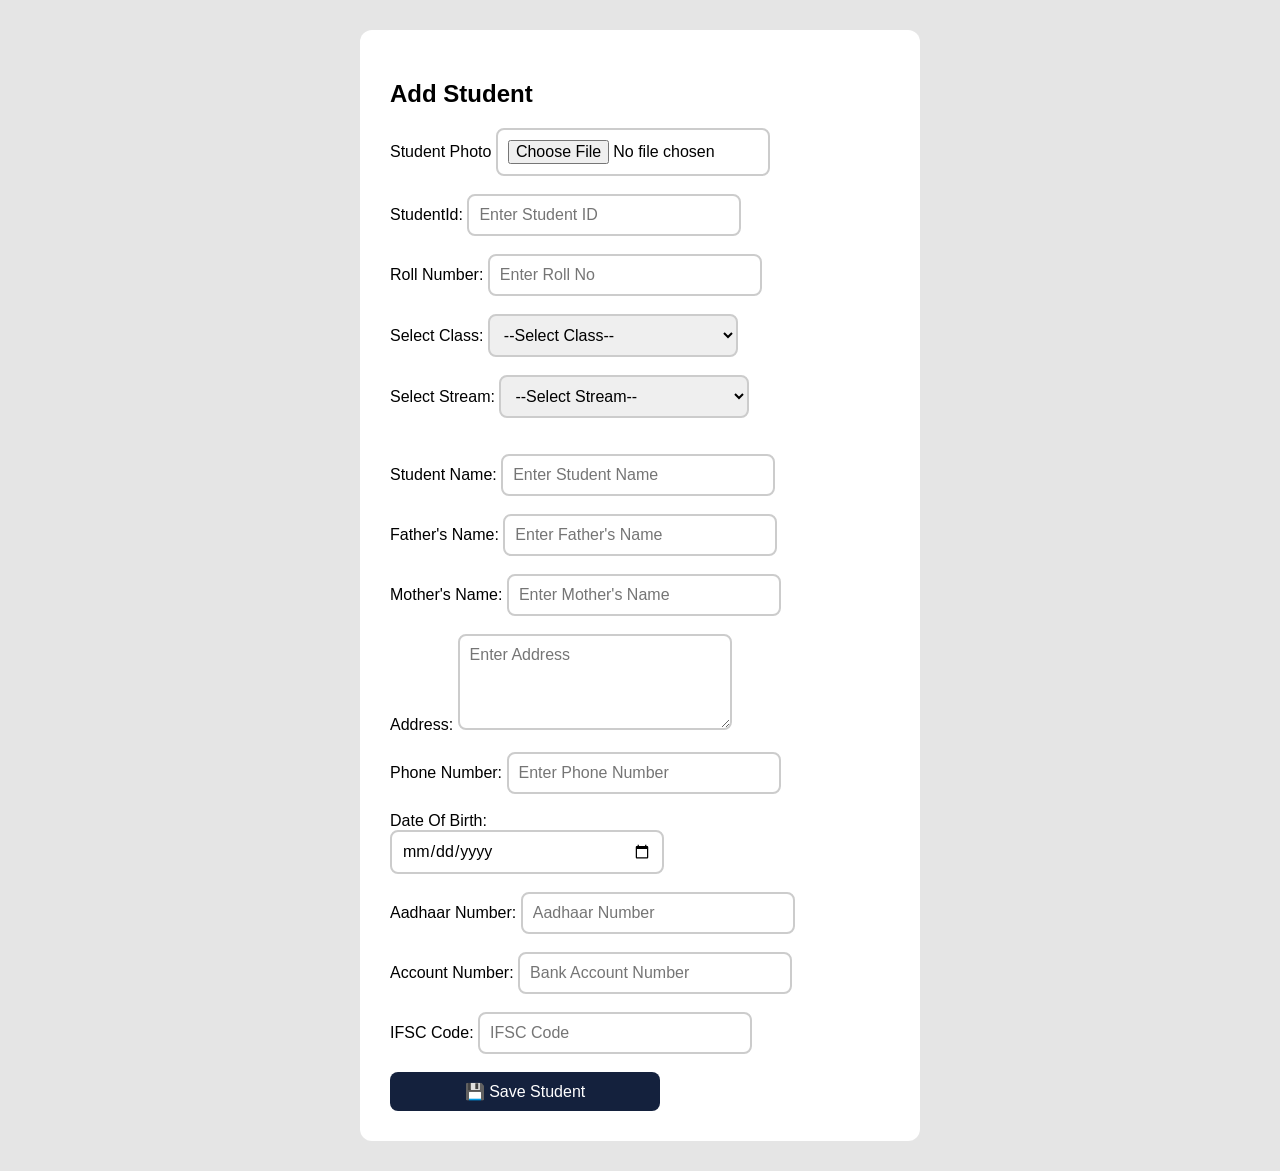
==== student.html @ 6824a8f6 "Initial commit" ====
<!DOCTYPE html>
<html lang="en">
<head>
    <meta charset="UTF-8">
    <meta name="viewport" content="width=device-width, initial-scale=1.0">
    <title>AddStudent</title>
    <link rel="stylesheet" href="student.css">
</head>
<body>
    <div id="studentForm">
    <h2>Add Student</h2>

    <label>Student Photo</label>
    <input type="file" id="photo" accept="image/*" required>
        <br><br>
    <label for="id">StudentId:</label>
    <input type="text" placeholder="Enter Student ID" required>
    <br><br>

    <label for="rollno">Roll Number:</label>
    <input type="text" placeholder="Enter Roll No" required>
    <br><br>

     <label>Select Class:</label>
    <select id="class" onchange="toggleStream()">
    <option value="">--Select Class--</option>
    <option value="6">6th</option>
    <option value="7">7th</option>
    <option value="8">8th</option>
    <option value="9">9th</option>
    <option value="10">10th</option>
    <option value="11">11th</option>
    <option value="12">12th</option>
    </select>

    <div id="streamDiv">
        <br>
    <label>Select Stream:</label>
    <select id="stream">
    <option value="">--Select Stream--</option>
    <option value="Science">Science</option>
    <option value="Commerce">Commerce</option>
    <option value="Arts">Arts</option>
    </select>
    </div>
    
    <br><br>
    <label for="studentName">Student Name:</label>
    <input type="text" placeholder="Enter Student Name" required>
    <br><br>

    <label for="fatherName">Father's Name:</label>
    <input type="text" placeholder="Enter Father's Name" required>
    <br><br>

    <label for="MotherName">Mother's Name:</label>
    <input type="text" placeholder="Enter Mother's Name" required>
    <br><br>

    <label for="Address">Address:</label>
    <textarea placeholder="Enter Address" rows="4" cols="30" required></textarea>
    <br><br>

    <label for="phone">Phone Number:</label>
    <input type="tel" placeholder="Enter Phone Number" required>
    <br><br>

    <label for="dob">Date Of Birth:</label>
    <br>
    <input type="date" required>
    <br><br>

    <label for="aadhar">Aadhaar Number:</label>
    <input type="text" placeholder="Aadhaar Number" maxlength="12">
    <br><br>

    <label for="Accnumber">Account Number:</label>
    <input type="text" placeholder="Bank Account Number">
    <br><br>

    <label for="IFSC">IFSC Code:</label>
    <input type="text" placeholder="IFSC Code">
    <br><br>

    <button type="submit">💾 Save Student</button>

</div>

<script>
function openForm() {
    document.getElementById("studentForm").style.display = "block";
}

function toggleStream() {
let selectedClass = document.getElementById("class").value;
let streamDiv = document.getElementById("streamDiv");
 
if (selectedClass === "11" || selectedClass === "12") {
streamDiv.style.display = "block";
} else {
streamDiv.style.display = "none";
}
}
</script>

</body>
</html>
---- student.css ----
*{
    font-family: 'Inter', sans-serif;
    background-color: e5e5e5;
}

body{
    margin: 0;
    padding: 0;
    background-color: #e5e5e5;
}

#studentForm{
    width: 500px;
    margin: 30px auto;
    background: white;
    padding: 30px;
    border-radius: 12px;
}

input,
select,
textarea {
    width: 250px;
    padding: 10px;
    border: 2px solid #ccc;
    border-radius: 8px;
    font-size: 16px;
}

button {
    width: 270px;
    padding: 10px;
    border: none;
    border-radius: 8px;
    font-size: 16px;
    background-color: #14213d;
    color: white;
    cursor: pointer;
}
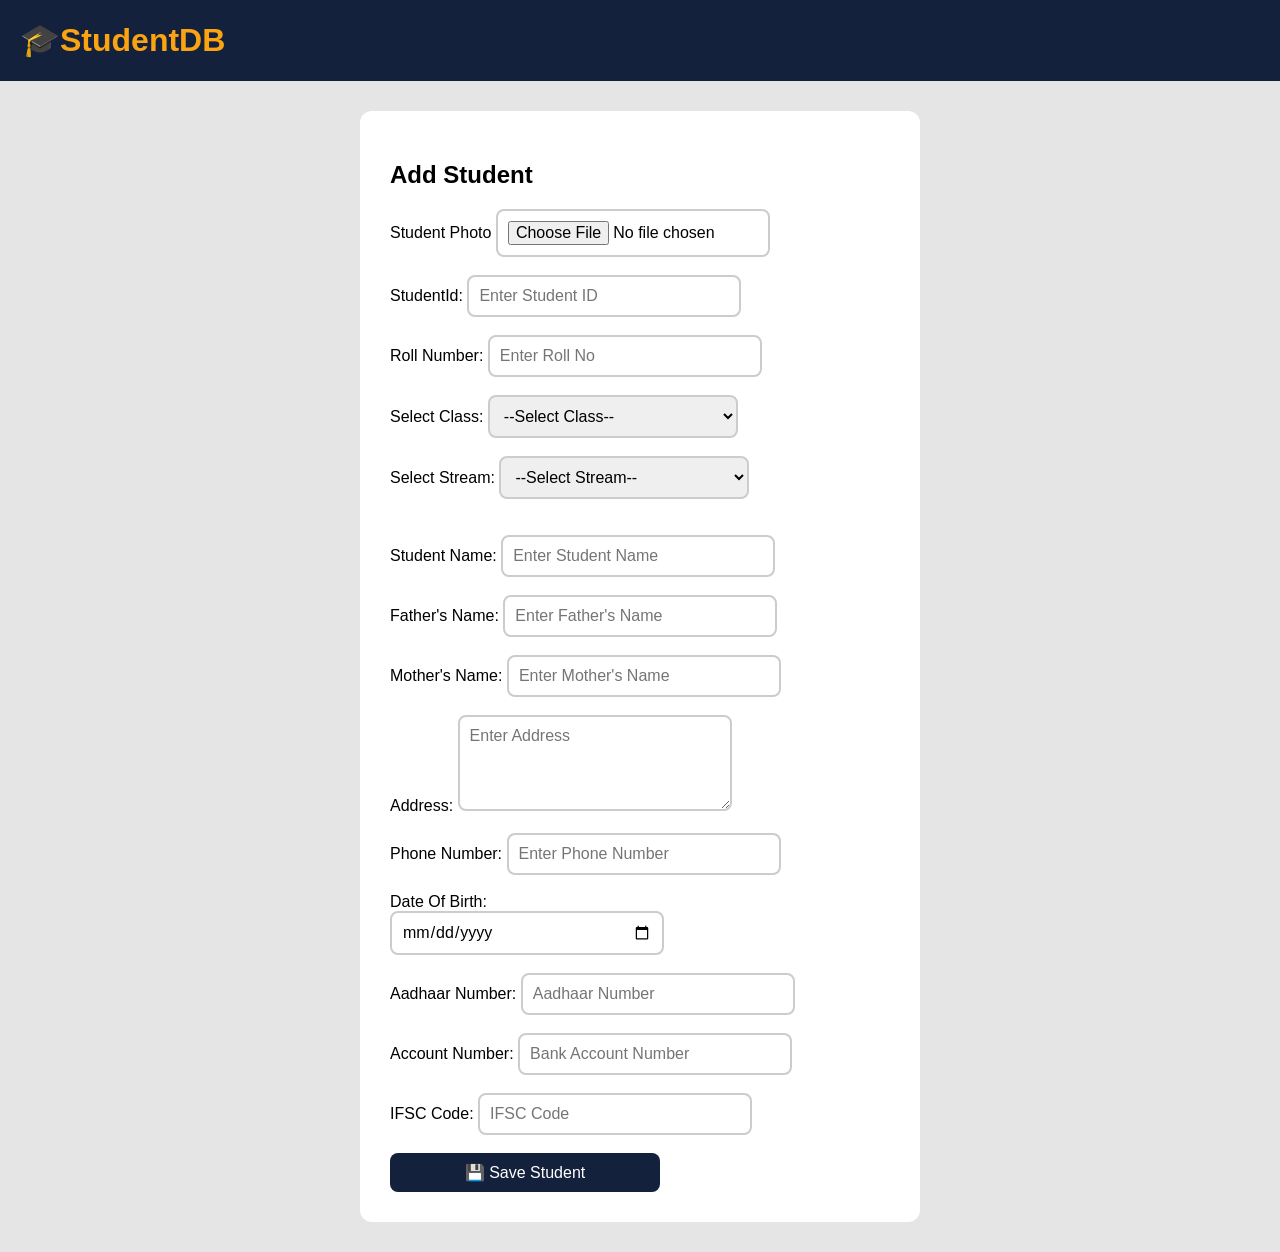
==== commit d7f7434c: "Working of Save button" ====
--- a/student.html
+++ b/student.html
@@ -7,20 +7,25 @@
     <link rel="stylesheet" href="student.css">
 </head>
 <body>
-    <div id="studentForm">
+    <div id="nav-bar">
+    <h1 style="color: #fca311;">🎓StudentDB</h1>
+    </div>
+    <form id="studentForm">
     <h2>Add Student</h2>
 
     <label>Student Photo</label>
     <input type="file" id="photo" accept="image/*" required>
         <br><br>
     <label for="id">StudentId:</label>
-    <input type="text" placeholder="Enter Student ID" required>
+    <input type="text" id="id" placeholder="Enter Student ID" required>
     <br><br>
 
     <label for="rollno">Roll Number:</label>
-    <input type="text" placeholder="Enter Roll No" required>
+    <input type="text" id="rollno" placeholder="Enter Roll No" required>
     <br><br>
 
+
+    
      <label>Select Class:</label>
     <select id="class" onchange="toggleStream()">
     <option value="">--Select Class--</option>
@@ -38,70 +43,56 @@
     <label>Select Stream:</label>
     <select id="stream">
     <option value="">--Select Stream--</option>
+    <option value="N/A">NA</option>
     <option value="Science">Science</option>
     <option value="Commerce">Commerce</option>
     <option value="Arts">Arts</option>
     </select>
     </div>
-    
-    <br><br>
-    <label for="studentName">Student Name:</label>
-    <input type="text" placeholder="Enter Student Name" required>
     <br><br>
 
+    <label for="studentName">Student Name:</label>
+    <input type="text" id="studentname" placeholder="Enter Student Name" required>
+
+    <br><br>
+    
     <label for="fatherName">Father's Name:</label>
-    <input type="text" placeholder="Enter Father's Name" required>
+    <input type="text" id="fatherName" placeholder="Enter Father's Name" required>
     <br><br>
 
     <label for="MotherName">Mother's Name:</label>
-    <input type="text" placeholder="Enter Mother's Name" required>
+    <input type="text" id="mothername" placeholder="Enter Mother's Name" required>
     <br><br>
 
     <label for="Address">Address:</label>
-    <textarea placeholder="Enter Address" rows="4" cols="30" required></textarea>
+    <textarea id="address" placeholder="Enter Address" rows="4" cols="30" required></textarea>
     <br><br>
 
     <label for="phone">Phone Number:</label>
-    <input type="tel" placeholder="Enter Phone Number" required>
+    <input type="tel" id="phoneNo" placeholder="Enter Phone Number" required>
     <br><br>
 
     <label for="dob">Date Of Birth:</label>
     <br>
-    <input type="date" required>
+    <input type="date" id="dob" required>
     <br><br>
 
     <label for="aadhar">Aadhaar Number:</label>
-    <input type="text" placeholder="Aadhaar Number" maxlength="12">
+    <input type="text" id="aadhar" placeholder="Aadhaar Number" maxlength="12">
     <br><br>
 
     <label for="Accnumber">Account Number:</label>
-    <input type="text" placeholder="Bank Account Number">
+    <input type="text" id="accountNumber" placeholder="Bank Account Number">
     <br><br>
 
     <label for="IFSC">IFSC Code:</label>
-    <input type="text" placeholder="IFSC Code">
+    <input type="text" id="ifsc" placeholder="IFSC Code">
     <br><br>
 
-    <button type="submit">💾 Save Student</button>
+    <button type="submit" id="btn1">💾 Save Student</button>
 
-</div>
-
-<script>
-function openForm() {
-    document.getElementById("studentForm").style.display = "block";
-}
-
-function toggleStream() {
-let selectedClass = document.getElementById("class").value;
-let streamDiv = document.getElementById("streamDiv");
- 
-if (selectedClass === "11" || selectedClass === "12") {
-streamDiv.style.display = "block";
-} else {
-streamDiv.style.display = "none";
-}
-}
-</script>
+</form>
+<script src="student.js"></script>
 
 </body>
 </html>
--- a/student.css
+++ b/student.css
@@ -7,6 +7,16 @@
     margin: 0;
     padding: 0;
     background-color: #e5e5e5;
+}
+
+#nav-bar{
+    display: flex;
+    justify-content: space-between;
+    align-items: center;
+    padding: 0px 20px;
+    margin-top: 0;
+    background-color: #14213d;
+    
 }
 
 #studentForm{
@@ -27,7 +37,7 @@
     font-size: 16px;
 }
 
-button {
+#btn1{
     width: 270px;
     padding: 10px;
     border: none;
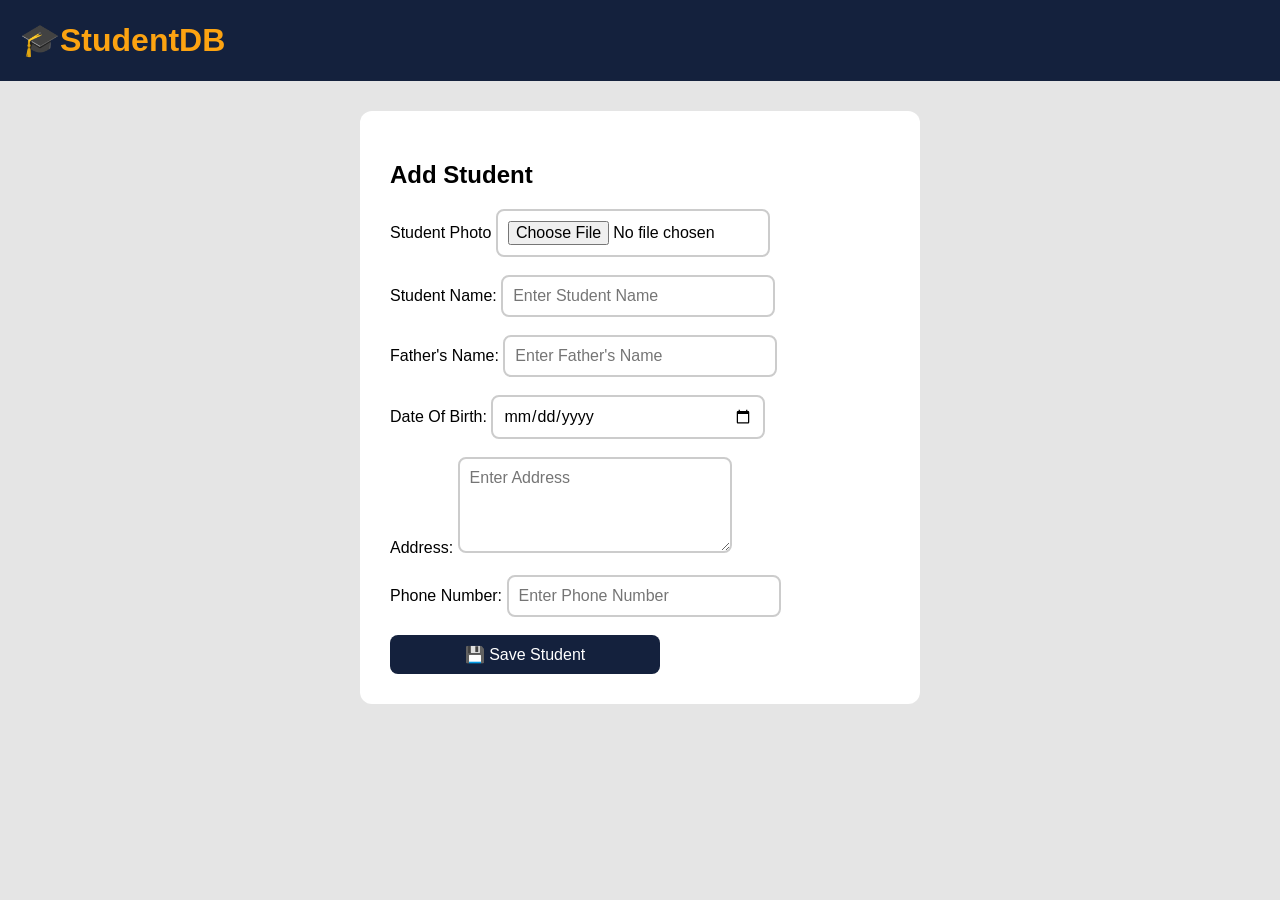
==== commit 06f8392e: "Working of Edit and Delete Button" ====
--- a/student.html
+++ b/student.html
@@ -14,42 +14,8 @@
     <h2>Add Student</h2>
 
     <label>Student Photo</label>
-    <input type="file" id="photo" accept="image/*" required>
+    <input type="file" id="photo" accept="image/*">
         <br><br>
-    <label for="id">StudentId:</label>
-    <input type="text" id="id" placeholder="Enter Student ID" required>
-    <br><br>
-
-    <label for="rollno">Roll Number:</label>
-    <input type="text" id="rollno" placeholder="Enter Roll No" required>
-    <br><br>
-
-
-    
-     <label>Select Class:</label>
-    <select id="class" onchange="toggleStream()">
-    <option value="">--Select Class--</option>
-    <option value="6">6th</option>
-    <option value="7">7th</option>
-    <option value="8">8th</option>
-    <option value="9">9th</option>
-    <option value="10">10th</option>
-    <option value="11">11th</option>
-    <option value="12">12th</option>
-    </select>
-
-    <div id="streamDiv">
-        <br>
-    <label>Select Stream:</label>
-    <select id="stream">
-    <option value="">--Select Stream--</option>
-    <option value="N/A">NA</option>
-    <option value="Science">Science</option>
-    <option value="Commerce">Commerce</option>
-    <option value="Arts">Arts</option>
-    </select>
-    </div>
-    <br><br>
 
     <label for="studentName">Student Name:</label>
     <input type="text" id="studentname" placeholder="Enter Student Name" required>
@@ -60,8 +26,8 @@
     <input type="text" id="fatherName" placeholder="Enter Father's Name" required>
     <br><br>
 
-    <label for="MotherName">Mother's Name:</label>
-    <input type="text" id="mothername" placeholder="Enter Mother's Name" required>
+    <label for="dob">Date Of Birth:</label>
+    <input type="date" id="dob" required>
     <br><br>
 
     <label for="Address">Address:</label>
@@ -72,23 +38,8 @@
     <input type="tel" id="phoneNo" placeholder="Enter Phone Number" required>
     <br><br>
 
-    <label for="dob">Date Of Birth:</label>
-    <br>
-    <input type="date" id="dob" required>
-    <br><br>
 
-    <label for="aadhar">Aadhaar Number:</label>
-    <input type="text" id="aadhar" placeholder="Aadhaar Number" maxlength="12">
-    <br><br>
-
-    <label for="Accnumber">Account Number:</label>
-    <input type="text" id="accountNumber" placeholder="Bank Account Number">
-    <br><br>
-
-    <label for="IFSC">IFSC Code:</label>
-    <input type="text" id="ifsc" placeholder="IFSC Code">
-    <br><br>
-
+    
     <button type="submit" id="btn1">💾 Save Student</button>
 
 </form>
